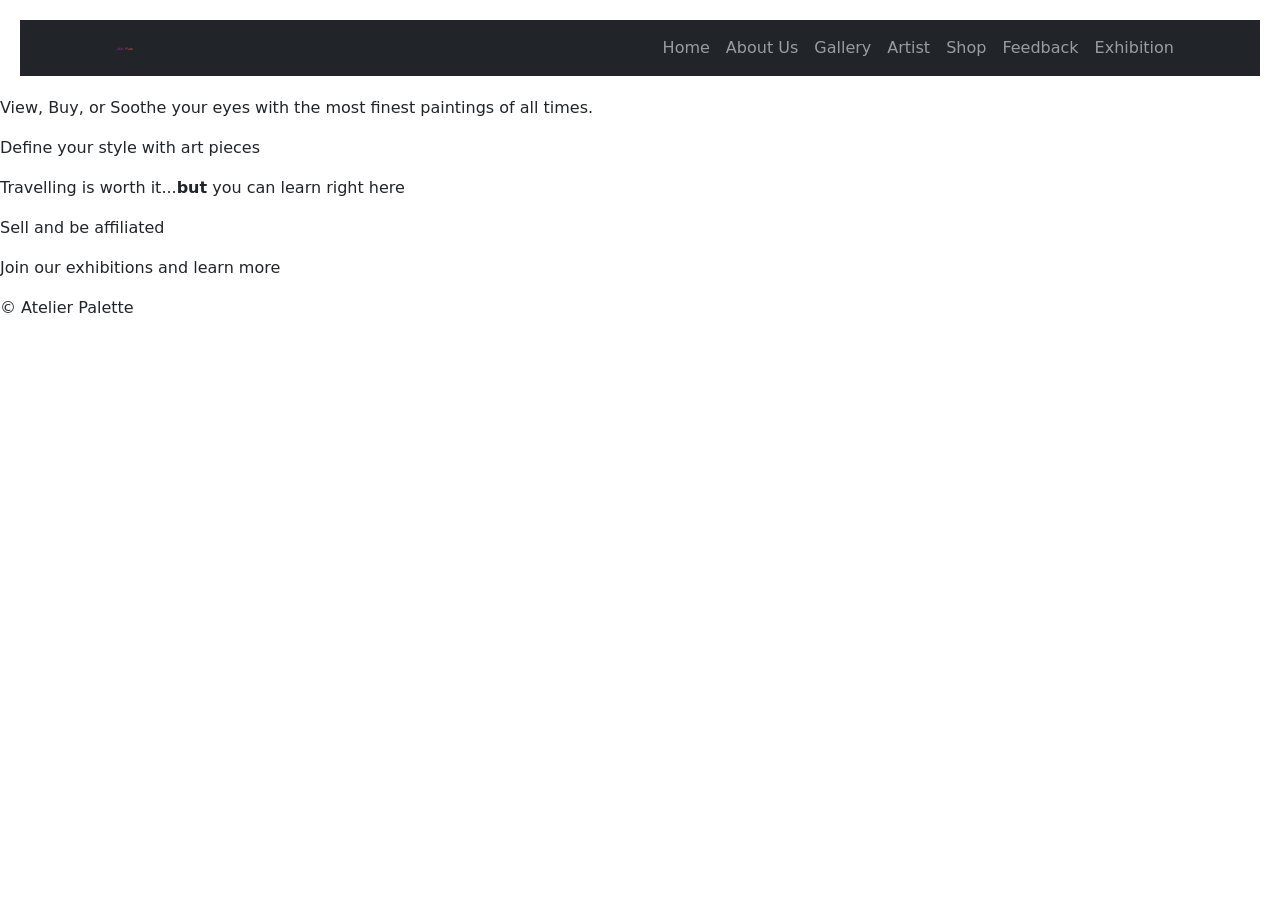
==== index.html @ 8690bb6a "Add favicon and Update content" ====
<!DOCTYPE html> 

<html lang="en"> 

<head> 

    <meta charset="UTF-8"> 

    <meta name="viewport" content="width=device-width, initial-scale=1.0"> 

    <title>Atelier Palette</title> 
        <link rel="icon" type="images/png" href="images/favicon-2.png">

    <!-- Bootstrap CSS --> 

<link href="https://cdn.jsdelivr.net/npm/bootstrap@5.3.0/dist/css/bootstrap.min.css" rel="stylesheet"> 


<!--My CSS-->

<link rel="stylesheet" href="main-style.css">
<link rel="nav-link" href="acrylic-content.html">
<link rel="nav-link" href="sculpting-content.html">
<link rel="nav-link" href="oil-content.html">

</head> 

<body> 
    

    <header> 

        

        <nav class="navbar navbar-expand-lg navbar-dark bg-dark"> 

        <div class="container"> 

            <a class="navbar-brand" href="index.html"></a> 

            <img class="logo" src="logo2.png" alt="logo">

            <button class="navbar-toggler" type="button" data-bs-toggle="offcanvas" data-bs-target="#offcanvasNavbar" aria-controls="offcanvasNavbar"> 

                <span class="navbar-toggler-icon"></span> 

            </button> 

            <div class="offcanvas offcanvas-end offcanvas-lg bg-dark text-bg-dark" tabindex="-1" id="offcanvasNavbar" aria-labelledby="offcanvasNavbarLabel"> 
                <div class="offcanvas-header"> 
                    <h5 class="offcanvas-title" id="offcanvasNavbarLabel">Menu</h5> 
                    <button type="button" class="btn-close btn-close-white text-reset" data-bs-dismiss="offcanvas" aria-label="Close"></button> 
                </div> 
                <div class="offcanvas-body"> 
                    <ul class="navbar-nav justify-content-end flex-grow-1 pe-3"> 

                    <li class="nav-item"> 

                        <a class="nav-link" href="index.html">Home</a> 

                    </li> 

                       
                    <li class="nav-item"> 

                        <a class="nav-link" href="about-us.html">About Us</a> 

                    </li> 

                    <li class="nav-item"> 

                        <a class="nav-link" href="gallery.html">Gallery</a> 

                    </li> 

                    
                    <li class="nav-item"> 

                        <a class="nav-link" href="artist.html">Artist</a> 

                    </li> 

                    
                    <li class="nav-item"> 

                        <a class="nav-link" href="shop.html">Shop</a> 

                    </li> 

                    
                    <li class="nav-item"> 

                        <a class="nav-link" href="feedback-page.html">Feedback</a> 

                    </li> 

                    <li class="nav-item">

                        <a class="nav-link" href="exhibition.html">Exhibition</a>

                    </li>

                </ul> 

            </div> 

        </div> 

    </nav> 

    </header> 

 

    
         <p> View, Buy, or Soothe your eyes with the most finest paintings of all times.</p> 
         <img

        <p>Define your style with art pieces</p> 

        

        <p>Travelling is worth it...<strong>but</strong> you can learn right here</p>

        <p>Sell and be affiliated</p>

        <p>Join our exhibitions and learn more</p>

    

 

    <footer> 

        <p>&copy; Atelier Palette</p> 

    </footer> 

 
<!-- Bootstrap JS and dependencies --> 

<script src="https://cdn.jsdelivr.net/npm/@popperjs/core@2.11.6/dist/umd/popper.min.js"></script> 

<script src="https://cdn.jsdelivr.net/npm/bootstrap@5.3.0/dist/js/bootstrap.min.js"></script> 
</body> 

</html>
---- main-style.css ----
header { 
    color: white; 
    padding: 20px; 
    text-align: center; 
}

.navbar {
    position: sticky;
    top: 0;
    z-index: 1020;
}

.navbar .logo {
    height: 2rem;
    margin-left: 10px;
}

/* Mobile-friendly styles */
@media (max-width: 768px) {
    body {
        font-size: 16px;
        line-height: 1.5;
    }
    
    h1 {
        font-size: 2rem; 
        margin-bottom: 1rem;
    }
    
    .container {
        padding-left: 15px;
        padding-right: 15px;
    }
    
    .form-control, .form-select, .btn {
        font-size: 16px;
        min-height: 44px;
    }
    
    .form-check-label {
        font-size: 16px;
        padding-left: 5px;
    }
    
    .mb-3 {
        margin-bottom: 1.5rem !important; 
    }
    
    .text-center p {
        font-size: 1.1rem;
    }

    .offcanvas .nav-link {
        color: rgba(255, 255, 255, 0.9);
    }

    .offcanvas .nav-link:hover,
    .offcanvas .nav-link:focus,
    .offcanvas .nav-link.active {
        color: #ffffff;
        background-color: rgba(255, 255, 255, 0.1);
        border-radius: 0.25rem;
    }

    .offcanvas-body {
        padding-top: 1rem;
    }
}

.exhibition-section {
    padding: 60px 0;
    background-color: #e1e1e1;
}

.exhibition-section .exhibition-title {
    font-size: 2.5rem;
    margin-bottom: 20px;
    color: #343a40;
    text-align: center;
}

.exhibition-section .exhibition-description {
    font-size: 1.25rem;
    color: #6c757d;
    text-align: center;

}


.exhibition-img .heading {
    
    color:#343a40;
    
    
}



.exhibition-img img {
    width: 50%;
    height: 25%;
    float: left;
    padding: 10px;
    border-radius: 30px;
    border-bottom-style: outset;
    border-left-style: inset;
    border-color:#eee6c4;
    margin-left: 14px;

}

.exhibition-img p h2{ 
    text-align:right;

}


.exhibition-2 .past-exhibitions img {

    width: 45%;
    height: 25%;
    margin: 10% 209px 0 0;
    padding: 10px;
    border-radius: 30px;    
    border-bottom-style: outset;
    border-left-style: inset;
    border-color:#eee6c4;
    margin-left: 14px;

}



.prev-2 img {
    width: 50px;
    height: 70px;
    
    float: left;
    margin-top: 50px;
    ;
}
.prev-2 h3 p {

    text-align: right;
}
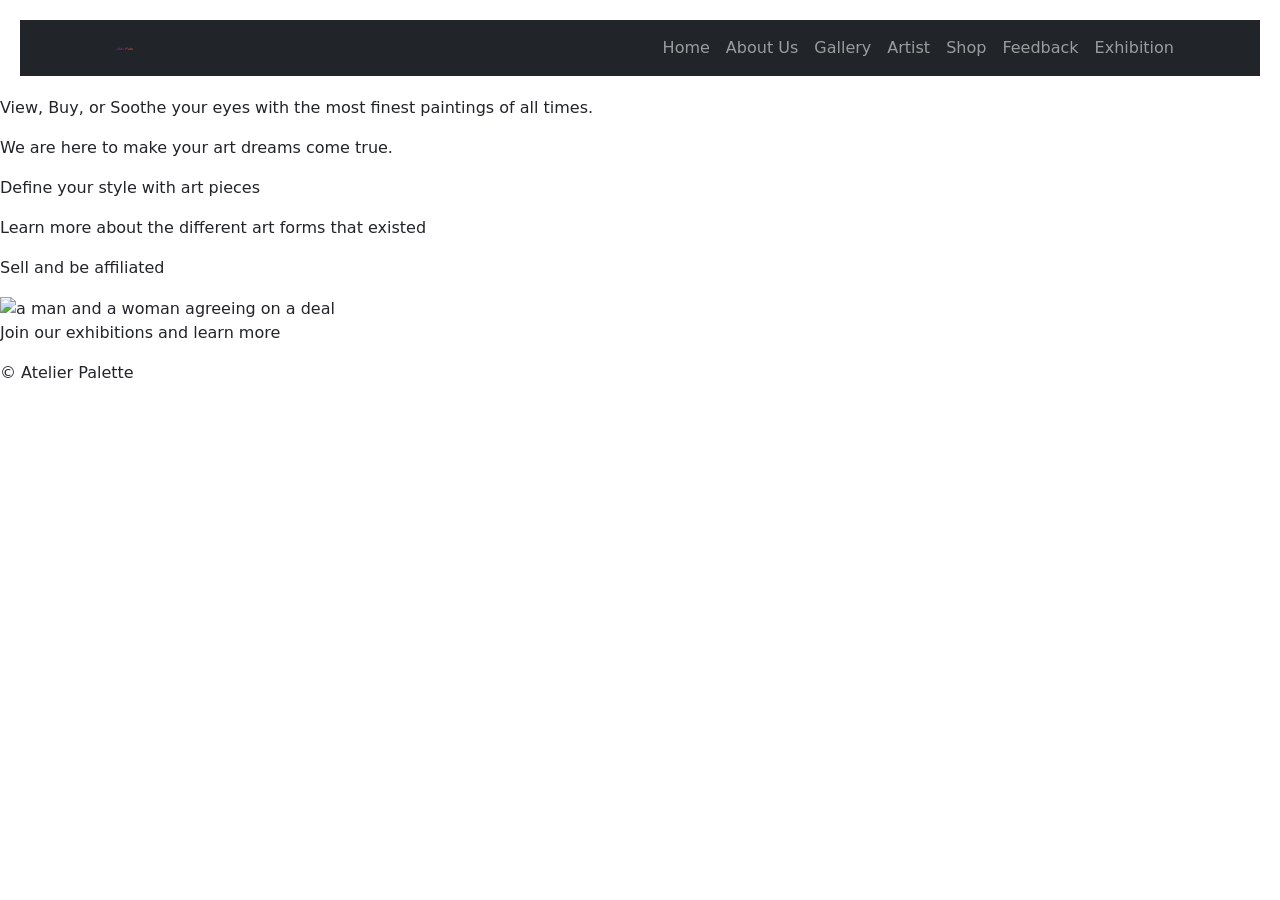
==== commit 6b386c7c: "Fix image" ====
--- a/index.html
+++ b/index.html
@@ -111,20 +111,27 @@
     </header> 
 
  
+    <section>
+         <p> View, Buy, or Soothe your eyes with the most finest paintings of all times.</p> 
+         </section>
 
-    
-         <p> View, Buy, or Soothe your eyes with the most finest paintings of all times.</p> 
-         <img
+    <section>
+        <p>We are here to make your art dreams come true.</p>
+        <p>Define your style with art pieces</p> 
+    </section>
 
-        <p>Define your style with art pieces</p> 
+        <section>
+        <p>Learn more about the different art forms that existed</p>
+    </section>
 
-        
+    <section>
+        <p>Sell and be affiliated</p>
+        <img src="images/affiliated.png" alt="a man and a woman agreeing on a deal">
+    </section>
 
-        <p>Travelling is worth it...<strong>but</strong> you can learn right here</p>
-
-        <p>Sell and be affiliated</p>
-
+    <section>
         <p>Join our exhibitions and learn more</p>
+    </section>
 
     
 
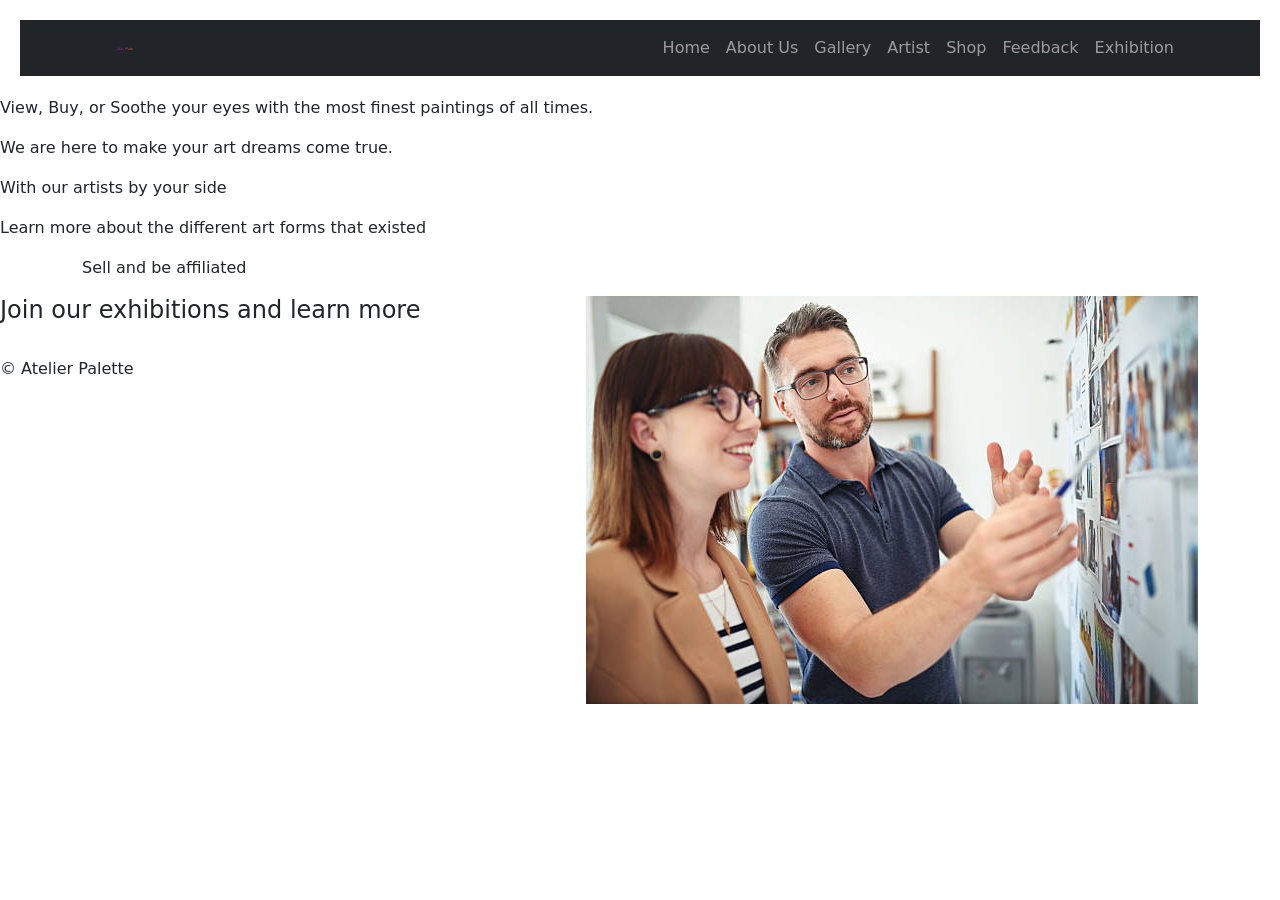
==== commit e2a8970a: "Update content" ====
--- a/index.html
+++ b/index.html
@@ -117,20 +117,24 @@
 
     <section>
         <p>We are here to make your art dreams come true.</p>
-        <p>Define your style with art pieces</p> 
+        <p>With our artists by your side</p> 
     </section>
 
         <section>
         <p>Learn more about the different art forms that existed</p>
+        <p></p>
     </section>
 
-    <section>
+    <section class="3">
+        <div class="container mt-3">
         <p>Sell and be affiliated</p>
-        <img src="images/affiliated.png" alt="a man and a woman agreeing on a deal">
+        <img src="images/AF.jpg" class="float-end" alt="a man and a woman agreeing on a deal">
+        </div>
     </section>
 
-    <section>
-        <p>Join our exhibitions and learn more</p>
+    <section id="4">
+        <h4>Join our exhibitions and learn more</h4>
+        <img src=""
     </section>
 
     
@@ -142,7 +146,7 @@
         <p>&copy; Atelier Palette</p> 
 
     </footer> 
-
+ 
  
 <!-- Bootstrap JS and dependencies --> 
 
--- a/main-style.css
+++ b/main-style.css
@@ -142,4 +142,20 @@
 .prev-2 h3 p {
 
     text-align: right;
+}
+
+div.flex-container {
+  display: flex;
+  flex-direction: row;
+}
+
+div.flex-container > div {
+  margin: 10px;
+}
+
+/* Use media query and show the flex items vertically if screen width is less than 600px */
+@media screen and (max-width:600px) {
+  div.flex-container {
+    flex-direction: column;
+  }
 }
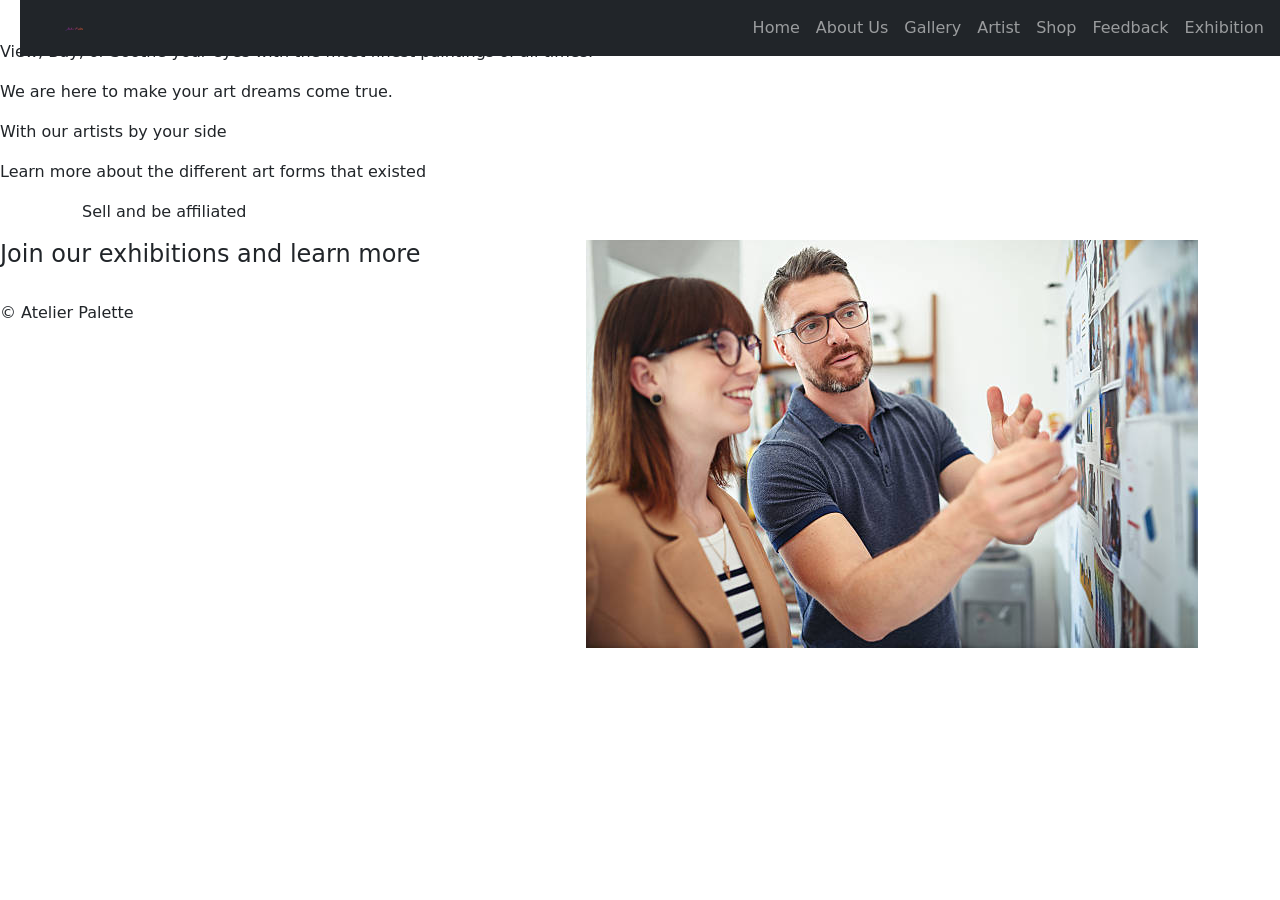
==== commit 1873f3fd: "Update content" ====
--- a/index.html
+++ b/index.html
@@ -34,7 +34,7 @@
 
         <nav class="navbar navbar-expand-lg navbar-dark bg-dark"> 
 
-        <div class="container"> 
+        <div class="container-fluid"> 
 
             <a class="navbar-brand" href="index.html"></a> 
 
--- a/main-style.css
+++ b/main-style.css
@@ -5,9 +5,16 @@
 }
 
 .navbar {
-    position: sticky;
+    position: fixed;
     top: 0;
+    width: 100%;
     z-index: 1020;
+}
+
+.navbar .navbar-nav {
+    display: flex;
+    justify-content: space-between;
+    width: 100%;
 }
 
 .navbar .logo {
@@ -87,57 +94,75 @@
 }
 
 
+.exhibition-img {
+    display: flex;
+    align-items: flex-start;
+    gap: 30px;
+    padding: 20px;
+    margin-top: 20px;
+}
+
+.exhibition-img img {
+    width: 50%;
+    height: auto;
+    border-radius: 30px;
+    border-bottom-style: outset;
+    border-left-style: inset;
+    border-color: #eee6c4;
+}
+
+.exhibition-img .content {
+    flex: 1;
+}
+
 .exhibition-img .heading {
-    
-    color:#343a40;
-    
-    
-}
-
-
+    color: #343a40;
+    margin-bottom: 15px;
+}
+
+.exhibition-img {
+    display: flex;
+    align-items: flex-start;
+    gap: 30px;
+    padding: 20px;
+    margin-top: 20px;
+}
 
 .exhibition-img img {
     width: 50%;
-    height: 25%;
-    float: left;
-    padding: 10px;
-    border-radius: 30px;
-    border-bottom-style: outset;
-    border-left-style: inset;
-    border-color:#eee6c4;
-    margin-left: 14px;
-
-}
-
-.exhibition-img p h2{ 
-    text-align:right;
-
-}
-
-
-.exhibition-2 .past-exhibitions img {
-
+    height: auto;
+    border-radius: 30px;
+    border-bottom-style: outset;
+    border-left-style: inset;
+    border-color: #eee6c4;
+}
+
+.exhibition-img .content {
+    flex: 1;
+}
+
+.exhibition-2 .past-exhibitions,
+.prev-2 {
+    display: flex;
+    align-items: flex-start;
+    gap: 30px;
+    padding: 20px;
+    margin-top: 20px;
+}
+
+.exhibition-2 .past-exhibitions img,
+.prev-2 img {
     width: 45%;
-    height: 25%;
-    margin: 10% 209px 0 0;
-    padding: 10px;
-    border-radius: 30px;    
-    border-bottom-style: outset;
-    border-left-style: inset;
-    border-color:#eee6c4;
-    margin-left: 14px;
-
-}
-
-
-
-.prev-2 img {
-    width: 50px;
-    height: 70px;
-    
-    float: left;
-    margin-top: 50px;
-    ;
+    height: auto;
+    border-radius: 30px;
+    border-bottom-style: outset;
+    border-left-style: inset;
+    border-color: #eee6c4;
+}
+
+.exhibition-2 .past-exhibitions .content,
+.prev-2 .content {
+    flex: 1;
 }
 .prev-2 h3 p {
 
@@ -147,10 +172,13 @@
 div.flex-container {
   display: flex;
   flex-direction: row;
+  justify-content: space-between;
+  width: 100%;
 }
 
 div.flex-container > div {
   margin: 10px;
+  flex: 1;
 }
 
 /* Use media query and show the flex items vertically if screen width is less than 600px */
@@ -158,4 +186,69 @@
   div.flex-container {
     flex-direction: column;
   }
+}
+
+/* Add some padding and border to the flex items */
+div.flex-container > div {
+  padding: 20px;
+  border: 1px solid #ccc;
+  border-radius: 30px;
+}
+
+/* Style the images inside the flex items */
+div.flex-container > div img {
+  width: 450px;
+  height: 300px;
+  border-radius: 10px;
+  border-bottom-style: outset;
+    border-left-style: inset;
+}
+
+.container #mission {
+    display: flex;
+    flex-direction: row-reverse;
+    align-items: flex-start;
+    gap: 30px;
+    padding: 20px;
+}
+
+.container #mission img {
+    width: 50%;
+    height: auto;
+    border-radius: 30px;
+    border-bottom-style: outset;
+    border-left-style: inset;
+    border-color: #eee6c4;
+    margin-top: 0;
+    float: none;
+}
+
+.container #mission .mission-content {
+    flex: 1;
+}
+
+.container #mission .mi-go {
+    margin-top: 0;
+    margin-bottom: 15px;
+    color: #343a40;
+}
+
+.about-exhibition {
+    display: flex;
+    flex-direction: row-reverse;
+    align-items: flex-start;
+    gap: 30px;
+    padding: 20px;
+}
+
+.about-exhibition img {
+    width: 50%;
+    height: auto;
+    border-radius: 30px;
+    border-bottom-style: outset;
+    border-left-style: inset;
+}
+
+.about-exhibition .content {
+    flex: 1;
 }
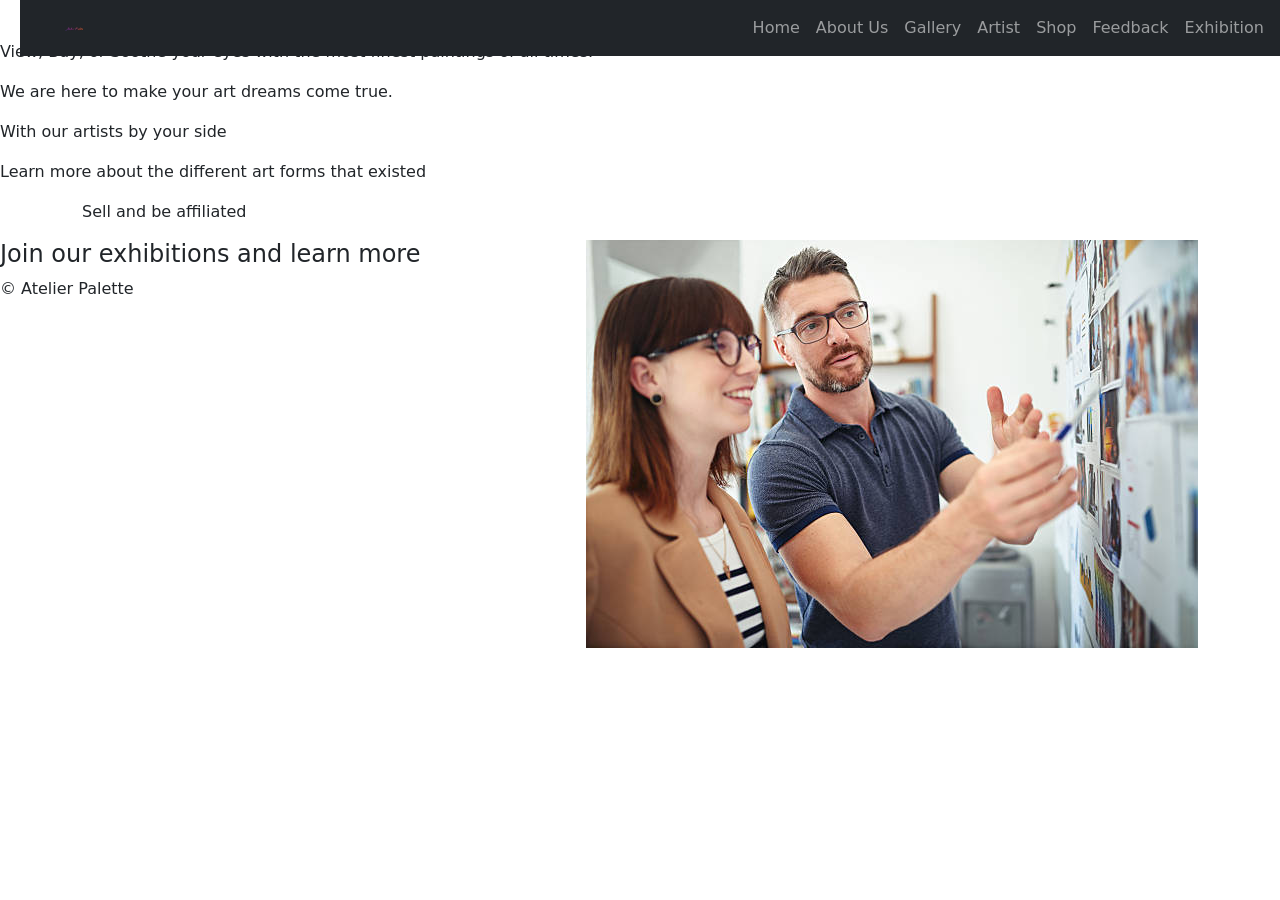
==== commit d7a92aba: "git commit -m "Updated the navigation bar to be responsive and added a footer to the about us page" " ====
--- a/index.html
+++ b/index.html
@@ -134,7 +134,7 @@
 
     <section id="4">
         <h4>Join our exhibitions and learn more</h4>
-        <img src=""
+    
     </section>
 
     
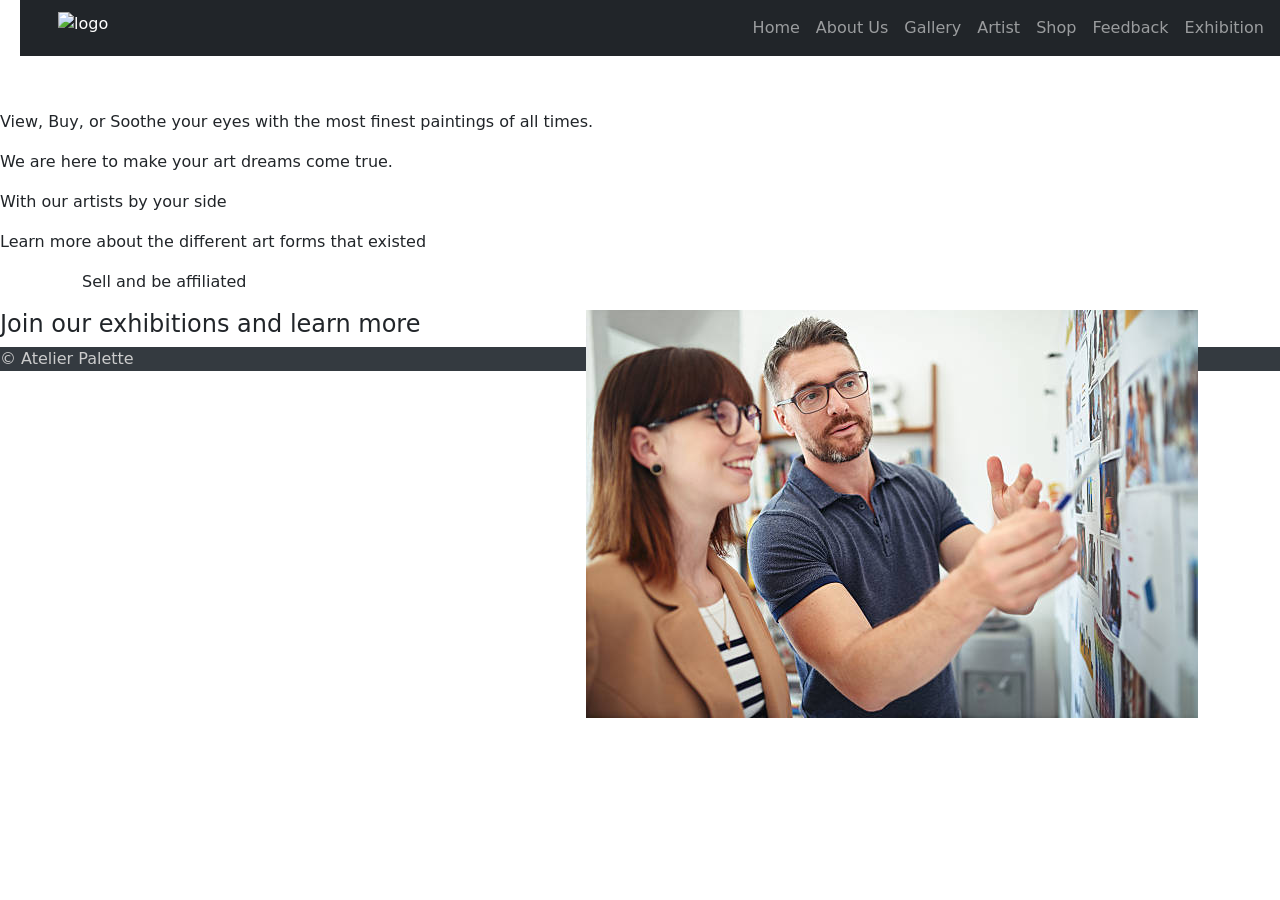
==== commit 0920d2b0: "Update Exhibition page" ====
--- a/index.html
+++ b/index.html
@@ -34,7 +34,7 @@
 
         <nav class="navbar navbar-expand-lg navbar-dark bg-dark"> 
 
-        <div class="container-fluid"> 
+        <div class="container-xxl"> 
 
             <a class="navbar-brand" href="index.html"></a> 
 
--- a/main-style.css
+++ b/main-style.css
@@ -1,3 +1,7 @@
+body {
+    padding-top: 70px;
+}
+
 header { 
     color: white; 
     padding: 20px; 
@@ -20,6 +24,90 @@
 .navbar .logo {
     height: 2rem;
     margin-left: 10px;
+}
+
+/* Content Header with Enquire Button */
+.content-header {
+    display: flex;
+    justify-content: space-between;
+    align-items: center;
+    padding: 20px;
+    gap: 20px;
+    background-color: #f9f9f9;
+    border-bottom: 1px solid #e0e0e0;
+    margin-bottom: 30px;
+}
+
+.content-header h1 {
+    margin: 0;
+    flex: 1;
+}
+
+/* Content Header Button (for pages like shop) */
+.content-header-button {
+    display: flex;
+    justify-content: flex-end;
+    padding: 20px;
+    gap: 20px;
+}
+
+/* Enquire More Button Styling */
+.btn-enquire-more {
+    background-color: #333;
+    color: white;
+    border: none;
+    padding: 12px 20px;
+    border-radius: 5px;
+    font-weight: bold;
+    cursor: pointer;
+    box-shadow: 0 2px 8px rgba(0, 0, 0, 0.3);
+    transition: background-color 0.3s ease, transform 0.2s ease;
+    white-space: nowrap;
+}
+
+.btn-enquire-more:hover {
+    background-color: #555;
+    transform: scale(1.05);
+}
+
+.btn-enquire-more:active {
+    transform: scale(0.98);
+}
+
+/* Modal Styling */
+.modal-content {
+    border-radius: 8px;
+    box-shadow: 0 5px 15px rgba(0, 0, 0, 0.3);
+}
+
+.modal-header {
+    background-color: #333;
+    color: white;
+    border-bottom: 1px solid #ddd;
+}
+
+.modal-title {
+    font-weight: bold;
+    font-size: 1.5rem;
+}
+
+.modal-body {
+    padding: 20px;
+}
+
+.form-label {
+    font-weight: 500;
+    margin-bottom: 8px;
+}
+
+.form-control, .form-select {
+    border-radius: 4px;
+    border: 1px solid #ddd;
+}
+
+.form-control:focus, .form-select:focus {
+    border-color: #555;
+    box-shadow: 0 0 0 0.2rem rgba(51, 51, 51, 0.25);
 }
 
 /* Mobile-friendly styles */
@@ -181,14 +269,14 @@
   flex: 1;
 }
 
-/* Use media query and show the flex items vertically if screen width is less than 600px */
+
 @media screen and (max-width:600px) {
   div.flex-container {
     flex-direction: column;
   }
 }
 
-/* Add some padding and border to the flex items */
+/* Styling the flex items */
 div.flex-container > div {
   padding: 20px;
   border: 1px solid #ccc;
@@ -212,6 +300,43 @@
     padding: 20px;
 }
 
+/* Exhibition-3 styles */
+.exhibition-3 .row {
+    display: flex;
+    justify-content: space-around;
+    gap: 20px;
+    flex-wrap: wrap;
+}
+
+.exhibition-3 .column {
+    flex: 1;
+    min-width: 250px;
+    text-align: center;
+    margin-bottom: 20px;
+}
+
+.exhibition-3 .column img {
+    width: 100%;
+    height: 250px;
+    object-fit: cover;
+    border-radius: 15px;
+    border: 3px solid #eee6c4;
+    box-shadow: 0 4px 8px rgba(0,0,0,0.1);
+    transition: transform 0.3s ease, box-shadow 0.3s ease;
+}
+
+.exhibition-3 .column img:hover {
+    transform: scale(1.05);
+    box-shadow: 0 8px 16px rgba(0,0,0,0.2);
+}
+
+.exhibition-3 .column h3 {
+    margin-top: 10px;
+    font-size: 1.2em;
+    color: #333;
+
+}
+
 .container #mission img {
     width: 50%;
     height: auto;
@@ -251,4 +376,11 @@
 
 .about-exhibition .content {
     flex: 1;
+}
+
+footer {
+
+    color:#ccc;
+    background-color: #343a40 ;
+    
 }
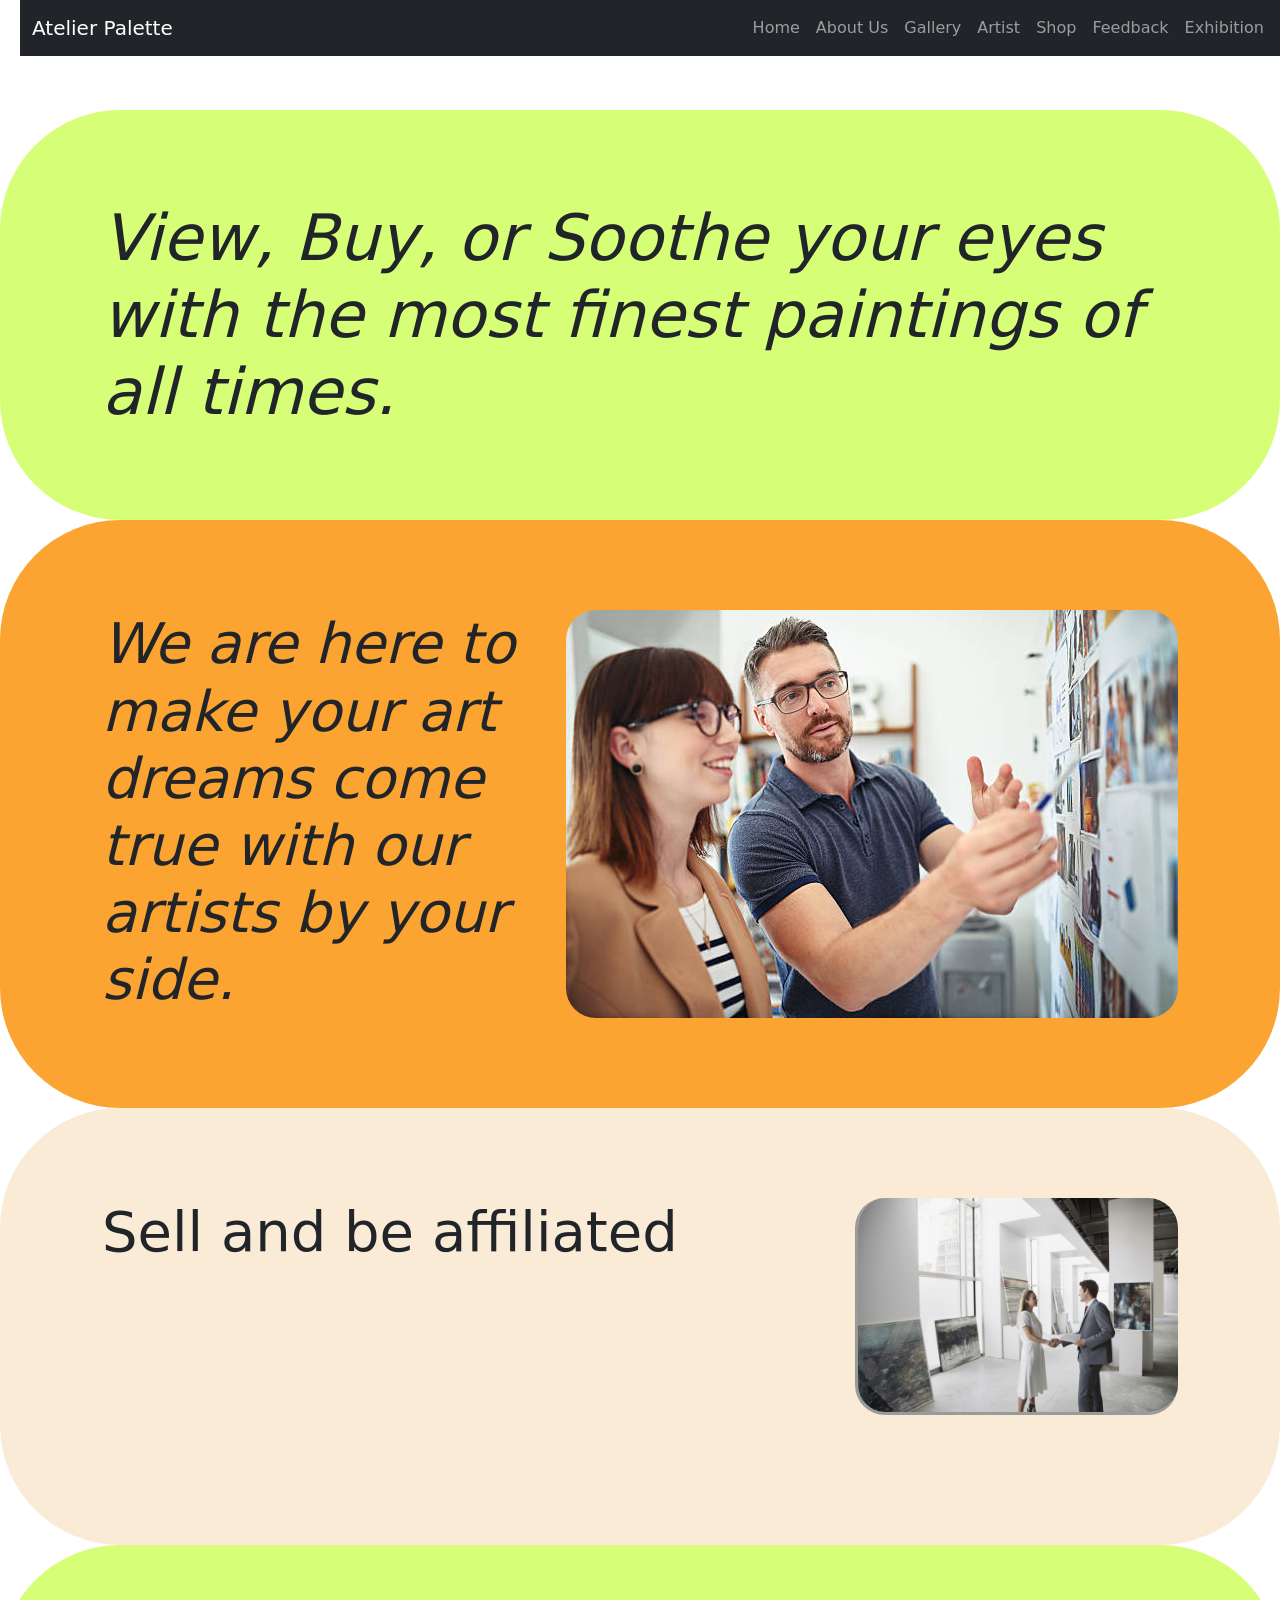
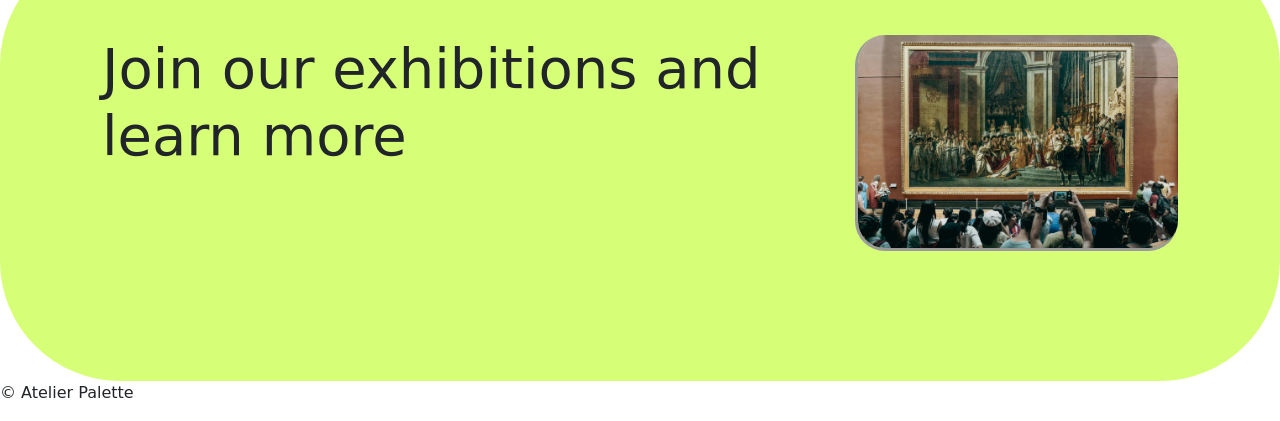
==== commit 93748886: "Update content" ====
--- a/index.html
+++ b/index.html
@@ -34,11 +34,12 @@
 
         <nav class="navbar navbar-expand-lg navbar-dark bg-dark"> 
 
-        <div class="container-xxl"> 
+        <div class="container-fluid"> 
 
-            <a class="navbar-brand" href="index.html"></a> 
-
-            <img class="logo" src="logo2.png" alt="logo">
+            <a class="navbar-brand" href="index.html">
+                Atelier Palette
+            </a> 
+           
 
             <button class="navbar-toggler" type="button" data-bs-toggle="offcanvas" data-bs-target="#offcanvasNavbar" aria-controls="offcanvasNavbar"> 
 
@@ -83,7 +84,7 @@
                     
                     <li class="nav-item"> 
 
-                        <a class="nav-link" href="shop.html">Shop</a> 
+                        <a class="nav-link" href="sculpting-content.html">Shop</a> 
 
                     </li> 
 
@@ -111,29 +112,37 @@
     </header> 
 
  
-    <section>
-         <p> View, Buy, or Soothe your eyes with the most finest paintings of all times.</p> 
+    <section class="first" style="background-color: rgb(214, 255, 119); padding: 90px; align-items: center; display: flex; justify-content: center; border-radius:120px;">
+        <div class="container" style="display: flexbox; font-style: italic; ">
+         <div class="display-3"> View, Buy, or Soothe your eyes with the most finest paintings of all times.</div> 
+         
+         </div> 
          </section>
 
-    <section>
-        <p>We are here to make your art dreams come true.</p>
-        <p>With our artists by your side</p> 
+    <section class="second" style="background-color: rgba(251, 153, 25, 0.889); padding: 90px; align-items: center; display: flex; justify-content: center; border-radius:120px;">
+         <div class="container" style="display: flexbox; font-style: italic; ">
+            <img src="images/AF.jpg" class="float-end" alt="art curators" style="border-radius: 30px;">
+        <div class="display-4">We are here to make your art dreams come true with our artists by your side.</div>
+        </div>
     </section>
+            
 
-        <section>
-        <p>Learn more about the different art forms that existed</p>
-        <p></p>
-    </section>
+    
 
-    <section class="3">
-        <div class="container mt-3">
-        <p>Sell and be affiliated</p>
-        <img src="images/AF.jpg" class="float-end" alt="a man and a woman agreeing on a deal">
+    <section class="fourth" style="background-color: antiquewhite; padding: 90px; align-items: center; display: flex; justify-content: center; border-radius:120px;">
+         
+        <div class="container">
+                    <img src="images/GettyImages-558270567-5a6213b67bb2830037cb6893.jpg" alt="a man buying a painting" class="float-end" style="object-fit: contain; border-radius: 30px; border-bottom-style: outset; border-left-style: inset; width: 30%; max-width: 100%; height: 50%; margin-bottom: 40px;">
+        <div class="display-4">Sell and be affiliated</div>
+
         </div>
     </section>
 
-    <section id="4">
-        <h4>Join our exhibitions and learn more</h4>
+    <section class="fifth" style="background-color: rgb(214, 255, 119); padding: 90px; align-items: center; display: flex; justify-content: center; border-radius:120px;">
+        <div class="container">
+            <img src="images/exhibition-abu.jpg" alt="exhibition event" style="display: block; width: 30%; max-width: 100%; height: 50%; border-radius: 30px; border-bottom-style: outset; border-left-style: inset; margin-bottom: 40px;" class="float-end">   
+        <div class="display-4">Join our exhibitions and learn more</div>
+        </div>
     
     </section>
 
@@ -141,12 +150,7 @@
 
  
 
-    <footer> 
-
-        <p>&copy; Atelier Palette</p> 
-
-    </footer> 
- 
+    
  
 <!-- Bootstrap JS and dependencies --> 
 
@@ -154,5 +158,11 @@
 
 <script src="https://cdn.jsdelivr.net/npm/bootstrap@5.3.0/dist/js/bootstrap.min.js"></script> 
 </body> 
+<footer> 
+
+        <p>&copy; Atelier Palette</p> 
+
+    </footer> 
+ 
 
 </html> 
--- a/main-style.css
+++ b/main-style.css
@@ -1,5 +1,10 @@
 body {
     padding-top: 70px;
+}
+
+
+html, body {
+    overflow-x: hidden;
 }
 
 header { 
@@ -8,8 +13,11 @@
     text-align: center; 
 }
 
+nav{
+    width: 100%;
+}
 .navbar {
-    position: fixed;
+    position:fixed;
     top: 0;
     width: 100%;
     z-index: 1020;
@@ -51,7 +59,7 @@
     gap: 20px;
 }
 
-/* Enquire More Button Styling */
+/* contact modal */
 .btn-enquire-more {
     background-color: #333;
     color: white;
@@ -110,7 +118,7 @@
     box-shadow: 0 0 0 0.2rem rgba(51, 51, 51, 0.25);
 }
 
-/* Mobile-friendly styles */
+/* Mobile styles */
 @media (max-width: 768px) {
     body {
         font-size: 16px;
@@ -183,15 +191,11 @@
 
 
 .exhibition-img {
-    display: flex;
-    align-items: flex-start;
-    gap: 30px;
-    padding: 20px;
-    margin-top: 20px;
+    padding: 20px 0;
 }
 
 .exhibition-img img {
-    width: 50%;
+    width: 100%;
     height: auto;
     border-radius: 30px;
     border-bottom-style: outset;
@@ -209,15 +213,17 @@
 }
 
 .exhibition-img {
-    display: flex;
-    align-items: flex-start;
-    gap: 30px;
-    padding: 20px;
-    margin-top: 20px;
-}
-
-.exhibition-img img {
-    width: 50%;
+    padding: 20px 0;
+}
+
+.exhibition-2 .past-exhibitions,
+.prev-2 {
+    padding: 20px 0;
+}
+
+.exhibition-2 .past-exhibitions img,
+.prev-2 img {
+    width: 100%;
     height: auto;
     border-radius: 30px;
     border-bottom-style: outset;
@@ -225,29 +231,6 @@
     border-color: #eee6c4;
 }
 
-.exhibition-img .content {
-    flex: 1;
-}
-
-.exhibition-2 .past-exhibitions,
-.prev-2 {
-    display: flex;
-    align-items: flex-start;
-    gap: 30px;
-    padding: 20px;
-    margin-top: 20px;
-}
-
-.exhibition-2 .past-exhibitions img,
-.prev-2 img {
-    width: 45%;
-    height: auto;
-    border-radius: 30px;
-    border-bottom-style: outset;
-    border-left-style: inset;
-    border-color: #eee6c4;
-}
-
 .exhibition-2 .past-exhibitions .content,
 .prev-2 .content {
     flex: 1;
@@ -255,6 +238,52 @@
 .prev-2 h3 p {
 
     text-align: right;
+}
+
+.exhibition-3 .row {
+    display: flex;
+    flex-wrap: wrap;
+    gap: 1rem;
+    justify-content: space-between;
+}
+
+.exhibition-3 .column {
+    flex: 1 1 calc(33.333% - 1rem);
+    min-width: 220px;
+    box-sizing: border-box;
+}
+
+.exhibition-3 .column img {
+    width: 100%;
+    aspect-ratio: 4 / 3;
+    object-fit: cover;
+    border-radius: 20px;
+    display: block;
+}
+
+.exhibition-3 .column h3 {
+    margin-top: 0.75rem;
+    font-size: 1rem;
+    text-align: center;
+}
+
+@media screen and (max-width: 900px) {
+    .exhibition-3 .column {
+        flex: 1 1 100%;
+    }
+}
+
+.exhibition-3 {
+    padding: 2rem 0;
+    width: 100%;
+    box-sizing: border-box;
+}
+
+.exhibition-3 .past.exhibitions {
+    margin: 0 auto;
+    max-width: 1200px;
+    padding: 0 1rem;
+    box-sizing: border-box;
 }
 
 div.flex-container {
@@ -267,13 +296,104 @@
 div.flex-container > div {
   margin: 10px;
   flex: 1;
-}
-
+  min-width: 0;
+  overflow: hidden;
+  box-sizing: border-box;
+}
+
+.flex-container img {
+  width: 100%;
+  aspect-ratio: 4 / 3;
+  object-fit: cover;
+  display: block;
+  border-radius: 16px;
+}
 
 @media screen and (max-width:600px) {
   div.flex-container {
     flex-direction: column;
   }
+}
+
+/* Gallery page styles */
+.gallery-section {
+    padding: 1.5rem 0 4rem;
+    background: #f8fbff;
+}
+
+.gallery-carousel {
+    width: 100%;
+}
+
+.gallery-carousel .carousel-inner {
+    border-radius: 20px;
+    overflow: hidden;
+        min-height: 520px;
+        max-height: 520px;
+    }
+
+    .gallery-carousel .carousel-item {
+        display: flex;
+        align-items: center;
+        justify-content: center;
+        background: #edf4ff;
+        min-height: 520px;
+    }
+
+    .gallery-carousel .carousel-item img {
+        max-width: 100%;
+        max-height: 50s0px;
+        width: auto;
+        height: auto;
+.gallery-content {
+    padding-left: 1.5rem;
+}
+
+.gallery-content h1 {
+    font-size: 2.6rem;
+    margin-bottom: 1rem;
+    color: #102a43;
+}
+
+.gallery-content p {
+    font-size: 1rem;
+    line-height: 1.7;
+    color: #334e68;
+    max-width: 560px;
+}
+
+.gallery-feature {
+    margin-top: 2.2rem;
+    display: grid;
+    gap: 1rem;
+}
+
+.gallery-feature div {
+    background: white;
+    border-radius: 16px;
+    padding: 18px 20px;
+    border: 1px solid rgba(16, 42, 67, 0.08);
+    box-shadow: 0 20px 60px rgba(16, 42, 67, 0.06);
+}
+
+.gallery-feature h4 {
+    margin: 0 0 0.5rem;
+    font-size: 1rem;
+    color: #102a43;
+}
+
+.gallery-feature p {
+    margin: 0;
+    color: #486581;
+    font-size: 0.94rem;
+    line-height: 1.6;
+}
+
+@media (max-width: 991px) {
+    .gallery-content {
+        padding-left: 0;
+        margin-top: 2rem;
+    }
 }
 
 /* Styling the flex items */
@@ -285,19 +405,31 @@
 
 /* Style the images inside the flex items */
 div.flex-container > div img {
-  width: 450px;
-  height: 300px;
+  display: block;
+  width: 100%;
+  max-width: 100%;
+  height: 230px;
+  object-fit: cover;
   border-radius: 10px;
   border-bottom-style: outset;
-    border-left-style: inset;
+  border-left-style: inset;
+}
+
+.exhibition-img img,
+.exhibition-2 .past-exhibitions img,
+.container #mission img {
+  display: block;
+  width: 100%;
+  height: auto;
+  max-width: 100%;
+  border-radius: 10px;
+  border-bottom-style: outset;
+  border-left-style: inset;
+  object-fit: cover;
 }
 
 .container #mission {
-    display: flex;
-    flex-direction: row-reverse;
-    align-items: flex-start;
-    gap: 30px;
-    padding: 20px;
+    padding: 20px 0;
 }
 
 /* Exhibition-3 styles */
@@ -338,7 +470,9 @@
 }
 
 .container #mission img {
-    width: 50%;
+    display: block;
+    width: 100%;
+    max-width: 100%;
     height: auto;
     border-radius: 30px;
     border-bottom-style: outset;
@@ -359,15 +493,13 @@
 }
 
 .about-exhibition {
-    display: flex;
-    flex-direction: row-reverse;
-    align-items: flex-start;
-    gap: 30px;
-    padding: 20px;
+    padding: 20px 0;
 }
 
 .about-exhibition img {
-    width: 50%;
+    display: block;
+    width: 100%;
+    max-width: 100%;
     height: auto;
     border-radius: 30px;
     border-bottom-style: outset;
@@ -383,4 +515,29 @@
     color:#ccc;
     background-color: #343a40 ;
     
+}
+    }
+
+#section1 img {
+
+    display: block;
+    width: 50px;
+    max-width: 25%;
+    height: auto;
+    border-radius: 30px;
+    border-bottom-style: outset;
+    border-left-style: inset;
+
+}
+
+.first .container img {
+    display: block;
+    width: 30%;
+    max-width: 100%;
+    height: 50%;
+    border-radius: 30px;
+    border-bottom-style: outset;
+    border-left-style: inset;
+    margin-bottom: 40px;
+
 }
